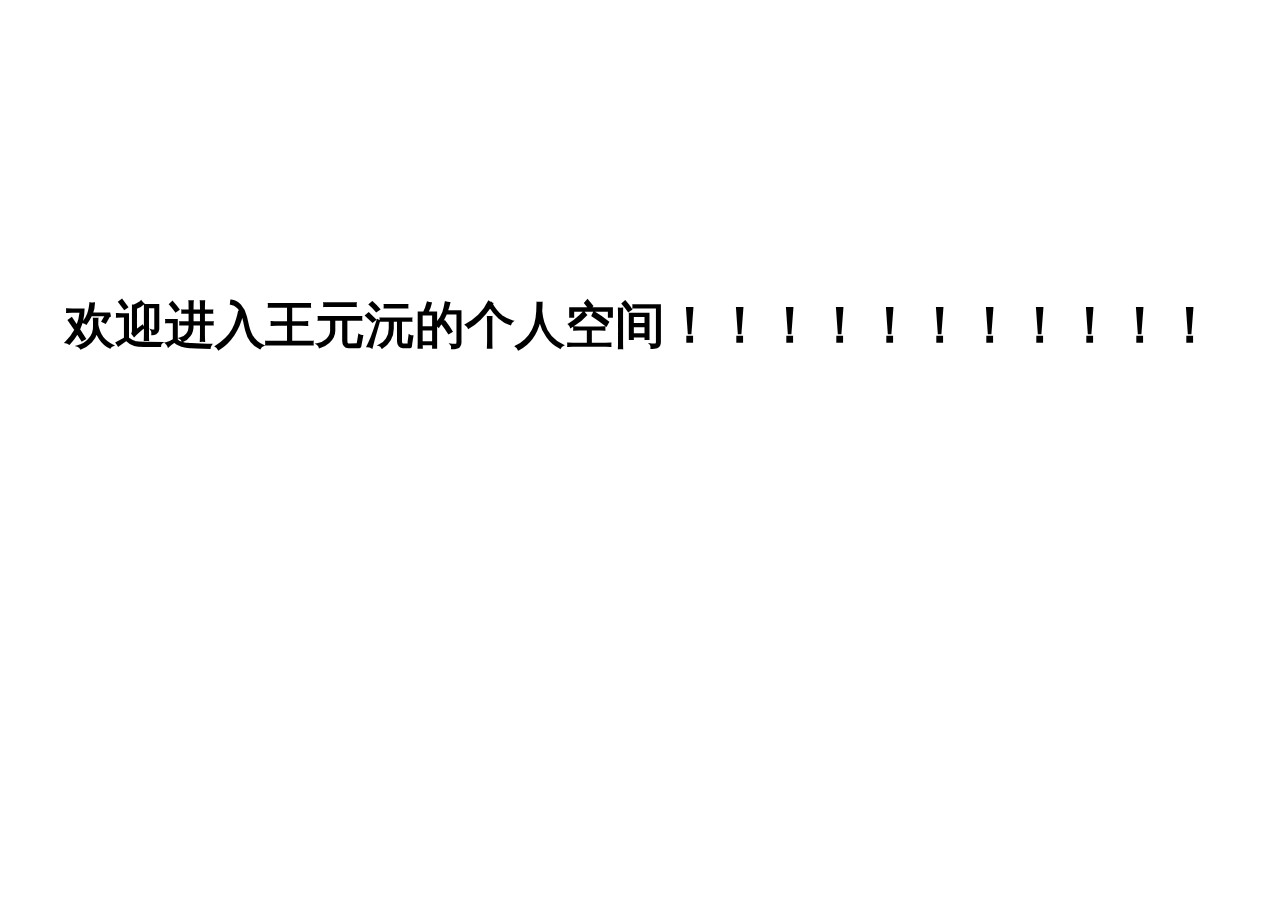
==== index.html @ 9186ea68 "项目目录搭建" ====
<!DOCTYPE html>
<html lang="en">
<head>
    <meta charset="UTF-8">
    <meta name="viewport" content="width=device-width, initial-scale=1.0">
    <title>Document</title>
</head>
<link rel="stylesheet" href="./css/reset.css">
<link rel="stylesheet" href="./css/index.css">
<body>
        欢迎进入王元沅的个人空间！！！！！！！！！！！
</body>
</html>
---- css/index.css ----
body{
  width: 100%;
  margin-top: 300px;
  font-size: 50px;
  font-weight: bold;
  text-align: center;
}
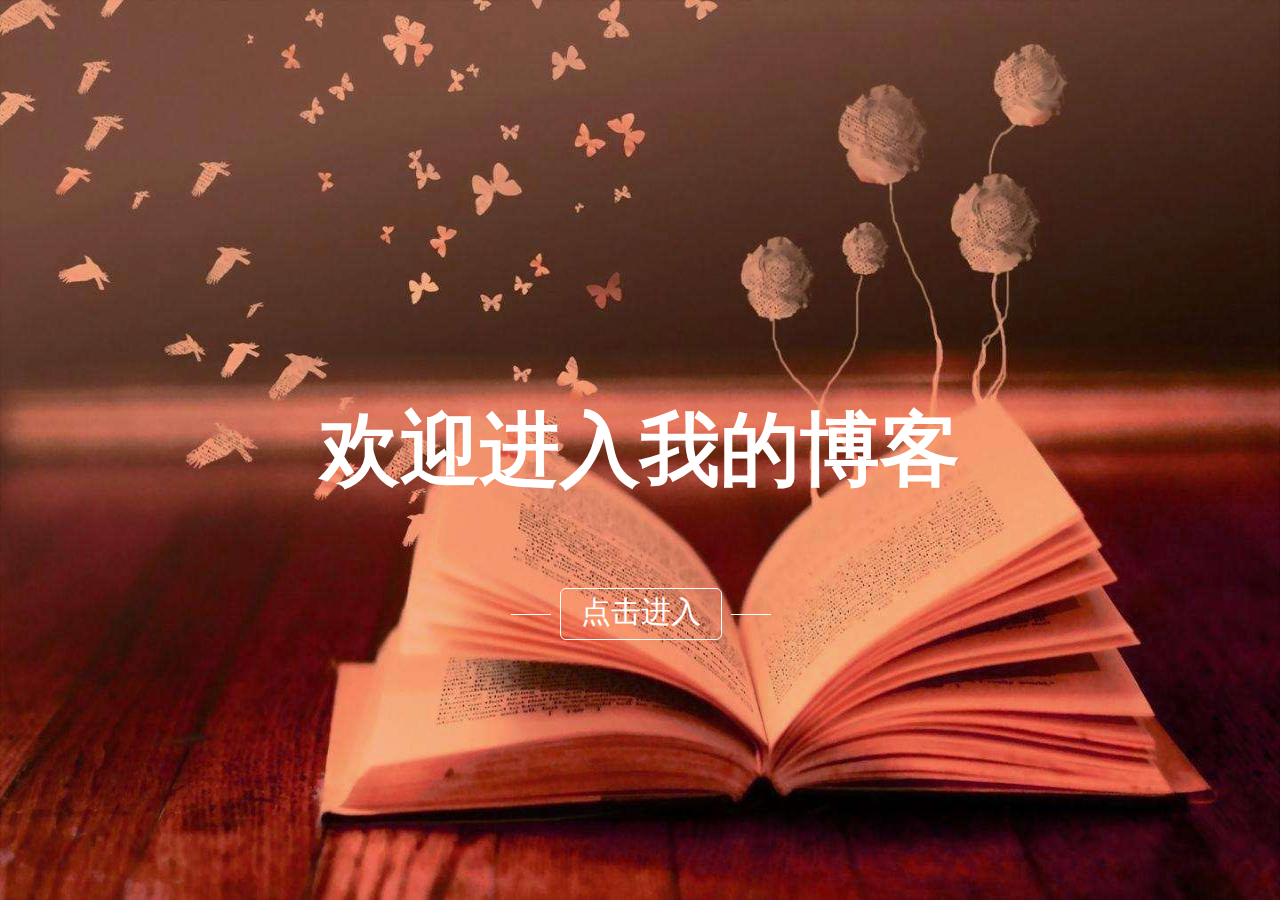
==== commit 3096e38b: "首页设置11/17" ====
--- a/index.html
+++ b/index.html
@@ -1,13 +1,33 @@
 <!DOCTYPE html>
 <html lang="en">
+
 <head>
     <meta charset="UTF-8">
     <meta name="viewport" content="width=device-width, initial-scale=1.0">
     <title>Document</title>
 </head>
 <link rel="stylesheet" href="./css/reset.css">
+<link rel="stylesheet" href="./css/commit.css">
 <link rel="stylesheet" href="./css/index.css">
+<!-- anime.min -->
+<link rel="stylesheet" href="./css/animate.min.css">
+<style>
+    #dowebok {
+        animation-duration: 2s;
+        animation-delay: 0.1s;
+        animation-iteration-count: 1; 
+    }
+</style>
+
 <body>
-        欢迎进入王元沅的个人空间！！！！！！！！！！！
+    <div class="index">
+        <div class="animated bounceInDown title" id="dowebok">
+            欢迎进入我的博客
+        </div>
+        <div class="animated fadeIn button" id="dowebok">
+            点击进入
+        </div>
+    </div>
 </body>
+
 </html>--- a/css/commit.css
+++ b/css/commit.css
@@ -0,0 +1,4 @@
+body,html{
+  width: 100%;
+  height: 100%;
+}--- a/css/index.css
+++ b/css/index.css
@@ -1,7 +1,59 @@
-body{
+.index{
   width: 100%;
-  margin-top: 300px;
-  font-size: 50px;
+  height: 100%;
+  background: url('../image/bgLogo.jpg') no-repeat;
+  background-size: 100% 100%;
+  position: relative;
+}
+.title{
+  font-size: 80px;
+  color: white;
   font-weight: bold;
+  position: absolute;
+  top: 50%;
+  left: 50%;
+  margin-top: -40px;
+  margin-left: -320px;
+}
+.button{
+  width: 160px;
+  height: 50px;
+  border: 1px solid white;
+  color: white;
+  font-size: 30px;
   text-align: center;
-}+  line-height: 1.5;
+  border-radius: 6px;
+  position: absolute;
+  top: 68%;
+  left: 50%;
+  margin-top: -24px;
+  margin-left: -80px;
+  cursor: pointer;
+  -moz-user-select:none; /*火狐*/
+  -webkit-user-select:none; /*webkit浏览器*/
+  -ms-user-select:none; /*IE10*/
+  -khtml-user-select:none; /*早期浏览器*/
+  user-select:none;
+}
+.button::after{
+  position: absolute;
+  content: '';
+  width: 40px;
+  height: 1px;
+  background: white;
+  top: 50%;
+  right: -50px;
+}
+.button:active{
+  background-color: rgba(255,255,255,0.4);
+}
+.button::before{
+  position: absolute;
+  content: '';
+  width: 40px;
+  height: 1px;
+  background: white;
+  top: 50%;
+  left: -50px;
+}
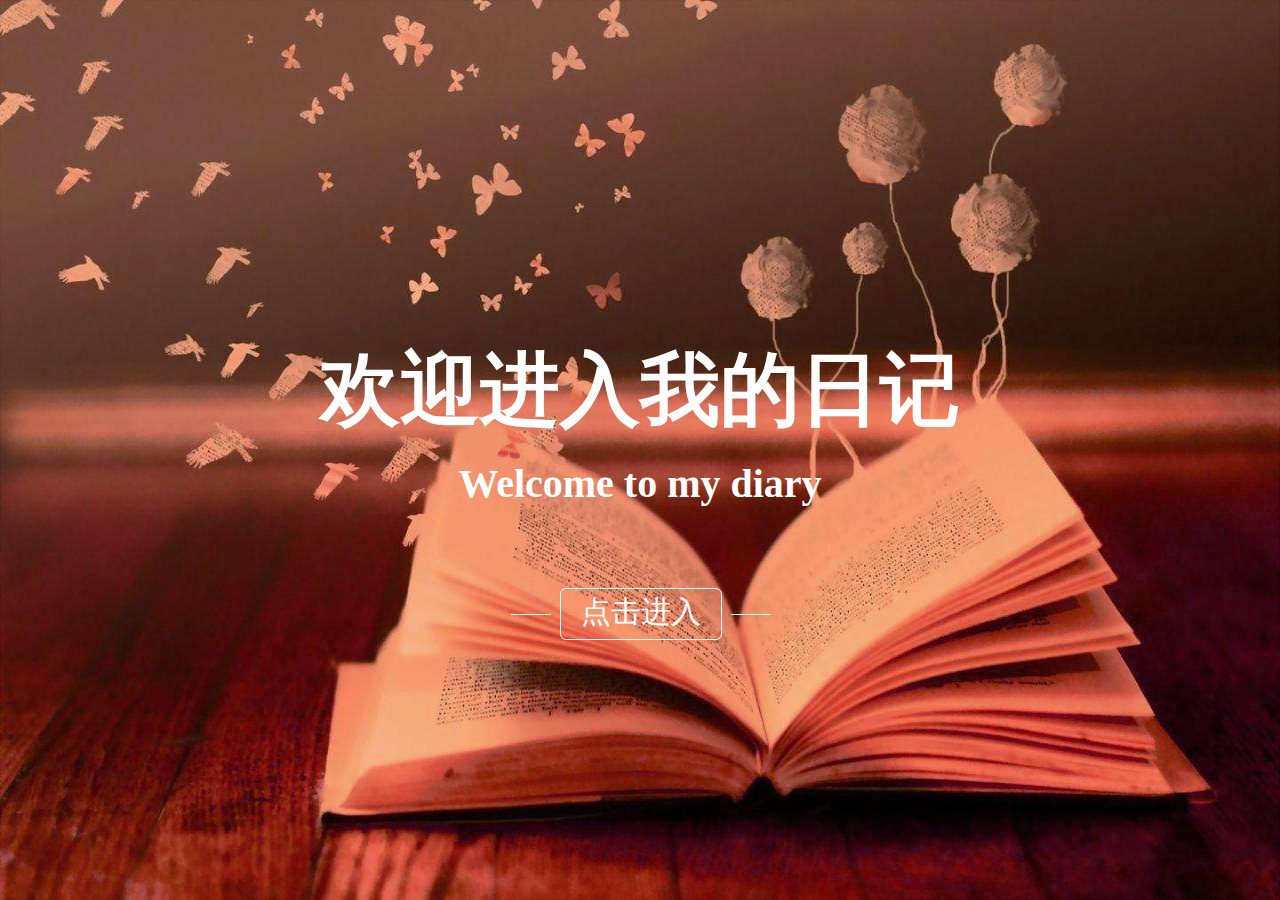
==== commit 2a87b02c: "11/17导航页面制作" ====
--- a/index.html
+++ b/index.html
@@ -4,7 +4,7 @@
 <head>
     <meta charset="UTF-8">
     <meta name="viewport" content="width=device-width, initial-scale=1.0">
-    <title>Document</title>
+    <title>个人日记</title>
 </head>
 <link rel="stylesheet" href="./css/reset.css">
 <link rel="stylesheet" href="./css/commit.css">
@@ -22,12 +22,21 @@
 <body>
     <div class="index">
         <div class="animated bounceInDown title" id="dowebok">
-            欢迎进入我的博客
+            欢迎进入我的日记<br/>
+            <i>Welcome to my diary</i>
         </div>
-        <div class="animated fadeIn button" id="dowebok">
+        <div class="animated fadeIn button" id='btn'>
             点击进入
         </div>
     </div>
+    <div>
+        
+    </div>
 </body>
-
-</html>+</html>
+<script>
+    document.querySelector('#btn').onclick = function(){
+        window.open('./pages/navigation.html','_self')
+        document.querySelector('.index').style.display='none'
+    }
+</script>--- a/css/index.css
+++ b/css/index.css
@@ -12,8 +12,12 @@
   position: absolute;
   top: 50%;
   left: 50%;
-  margin-top: -40px;
+  margin-top: -100px;
   margin-left: -320px;
+  text-align: center;
+}
+.title>i{
+  font-size: 40px;
 }
 .button{
   width: 160px;
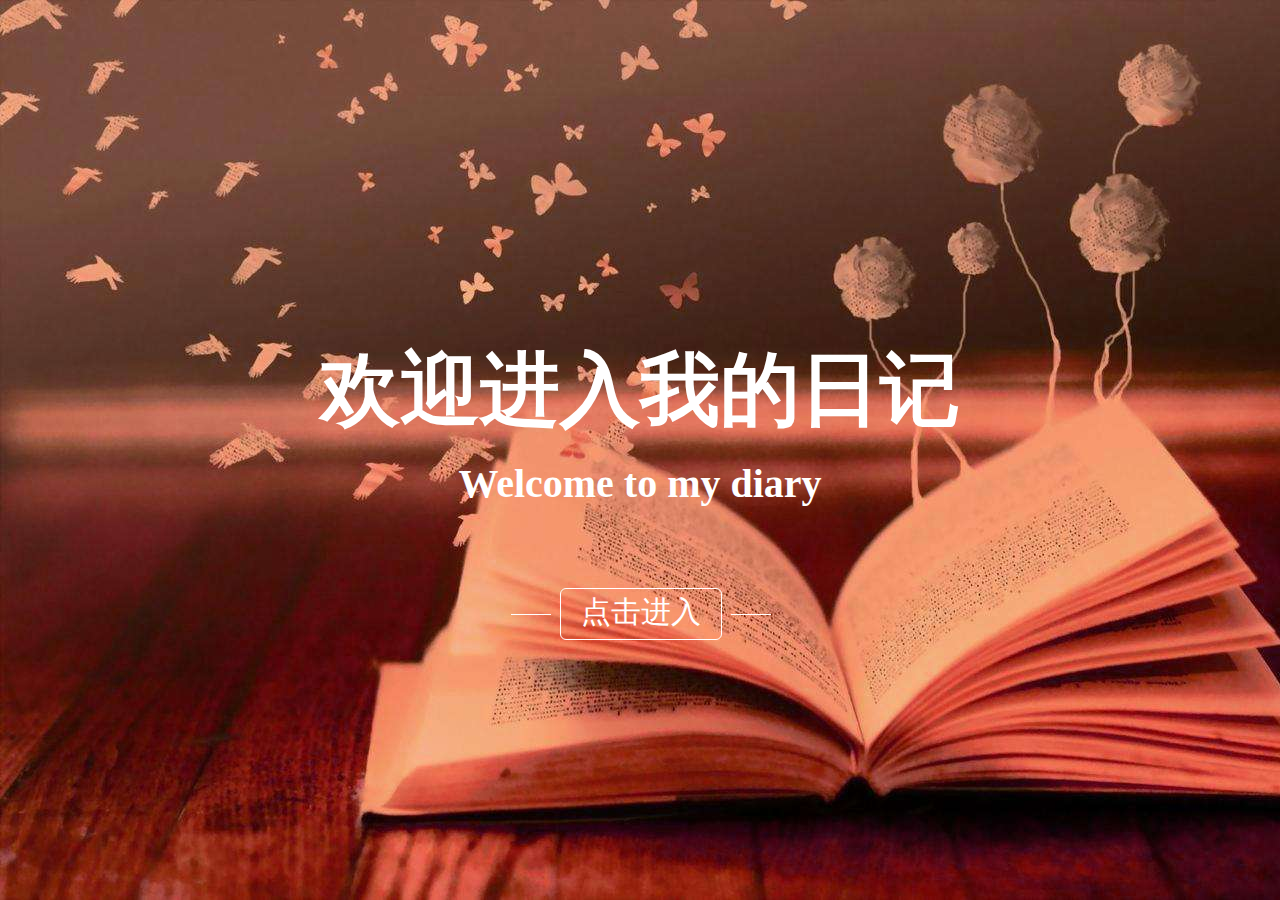
==== commit 13a08f76: "11/18首页欢迎展示和导航制作完成" ====
--- a/index.html
+++ b/index.html
@@ -15,28 +15,72 @@
     #dowebok {
         animation-duration: 2s;
         animation-delay: 0.1s;
-        animation-iteration-count: 1; 
+        animation-iteration-count: 1;
     }
 </style>
 
 <body>
     <div class="index">
-        <div class="animated bounceInDown title" id="dowebok">
-            欢迎进入我的日记<br/>
-            <i>Welcome to my diary</i>
+        <div class="block">
+            <div class="animated bounceInDown title" id="dowebok">
+                欢迎进入我的日记<br />
+                <i>Welcome to my diary</i>
+            </div>
+            <div class="animated fadeIn button select" id='btn'>
+                点击进入
+            </div>
         </div>
-        <div class="animated fadeIn button" id='btn'>
-            点击进入
+        <div class="NavList">
+            <p class="signOut">
+                <img src="./image/sginOut.png" alt="">
+            </p>
+            <ul class="listContent select">
+                <li>HTML</li>
+                <li>JavaScript</li>
+                <li>Vue</li>
+            </ul>
         </div>
     </div>
-    <div>
-        
-    </div>
 </body>
+
 </html>
-<script>
-    document.querySelector('#btn').onclick = function(){
-        window.open('./pages/navigation.html','_self')
-        document.querySelector('.index').style.display='none'
+<script type="text/javascript">
+    // 点击进入
+    document.querySelector('#btn').onclick = function () {
+        btn()
+        sessionStorage.setItem('nav','1')
+
+    }
+    //点击退出
+    document.querySelector(".signOut").onclick = function () {
+        navList()
+        sessionStorage.removeItem('nav')
+    }
+    // 点击进入
+    var jump = document.querySelectorAll("li")
+    for (var i = 0; i < jump.length; i++) {
+        jump[i].onclick = function () {
+            window.open('./pages/Content.html', '_self')
+        }
+    }
+    //刷新页面判断当前位置
+    (function getItem(){
+        console.log(sessionStorage.getItem('nav'));
+        if(!sessionStorage.getItem('nav')){
+            
+            navList()
+        }else{
+            btn()
+        }
+    }())
+    // block显示
+    function btn(){
+        document.querySelector('.block').style.display = 'none'
+        document.querySelector('.NavList').style.display = 'block'
+    }
+    //nav显示
+    function navList(){
+        document.querySelector('.block').style.display = 'block'
+        document.querySelector('.NavList').style.display = 'none'
     }
 </script>--- a/css/commit.css
+++ b/css/commit.css
@@ -1,4 +1,16 @@
 body,html{
   width: 100%;
   height: 100%;
+}
+/* 禁止选中 */
+.select{
+  -moz-user-select: none;
+  /*火狐*/
+  -webkit-user-select: none;
+  /*webkit浏览器*/
+  -ms-user-select: none;
+  /*IE10*/
+  -khtml-user-select: none;
+  /*早期浏览器*/
+  user-select: none;
 }--- a/css/index.css
+++ b/css/index.css
@@ -1,11 +1,15 @@
-.index{
+.index {
   width: 100%;
   height: 100%;
+  min-height: 100%;
+  min-width: 960px;
   background: url('../image/bgLogo.jpg') no-repeat;
-  background-size: 100% 100%;
+  background-size: cover;
   position: relative;
 }
-.title{
+
+/* 标题 */
+.title {
   font-size: 80px;
   color: white;
   font-weight: bold;
@@ -16,10 +20,12 @@
   margin-left: -320px;
   text-align: center;
 }
-.title>i{
+
+.title>i {
   font-size: 40px;
 }
-.button{
+
+.button {
   width: 160px;
   height: 50px;
   border: 1px solid white;
@@ -34,13 +40,9 @@
   margin-top: -24px;
   margin-left: -80px;
   cursor: pointer;
-  -moz-user-select:none; /*火狐*/
-  -webkit-user-select:none; /*webkit浏览器*/
-  -ms-user-select:none; /*IE10*/
-  -khtml-user-select:none; /*早期浏览器*/
-  user-select:none;
 }
-.button::after{
+
+.button::after {
   position: absolute;
   content: '';
   width: 40px;
@@ -49,10 +51,12 @@
   top: 50%;
   right: -50px;
 }
-.button:active{
-  background-color: rgba(255,255,255,0.4);
+
+.button:active {
+  background-color: rgba(255, 255, 255, 0.4);
 }
-.button::before{
+
+.button::before {
   position: absolute;
   content: '';
   width: 40px;
@@ -61,3 +65,57 @@
   top: 50%;
   left: -50px;
 }
+
+/* 导航 */
+.NavList {
+  display: none;
+  position: relative;
+}
+
+.signOut {
+  width: 60px;
+  height: 60px;
+  position: absolute;
+  top: 100px;
+  left: 100px;
+}
+
+.signOut>img {
+  width: 100%;
+}
+
+.listContent {
+  font-size: 20px;
+  color: white;
+  position: absolute;
+  top: 300px;
+  left: 50%;
+  transform: translate(-50%);
+
+}
+
+.listContent>li {
+  border: 1px solid white;
+  border-radius: 6px;
+  padding: 10px 14px;
+  width: 100px;
+  float: left;
+  text-align: center;
+  margin-right: 50px;
+  cursor: pointer;
+  animation: 1s li;
+}
+
+.listContent>li:active {
+  background-color: rgba(255, 255, 255, 0.4);
+}
+
+@keyframes li {
+  0% {
+    opacity: 0;
+  }
+
+  100% {
+    opacity: 1;
+  }
+}